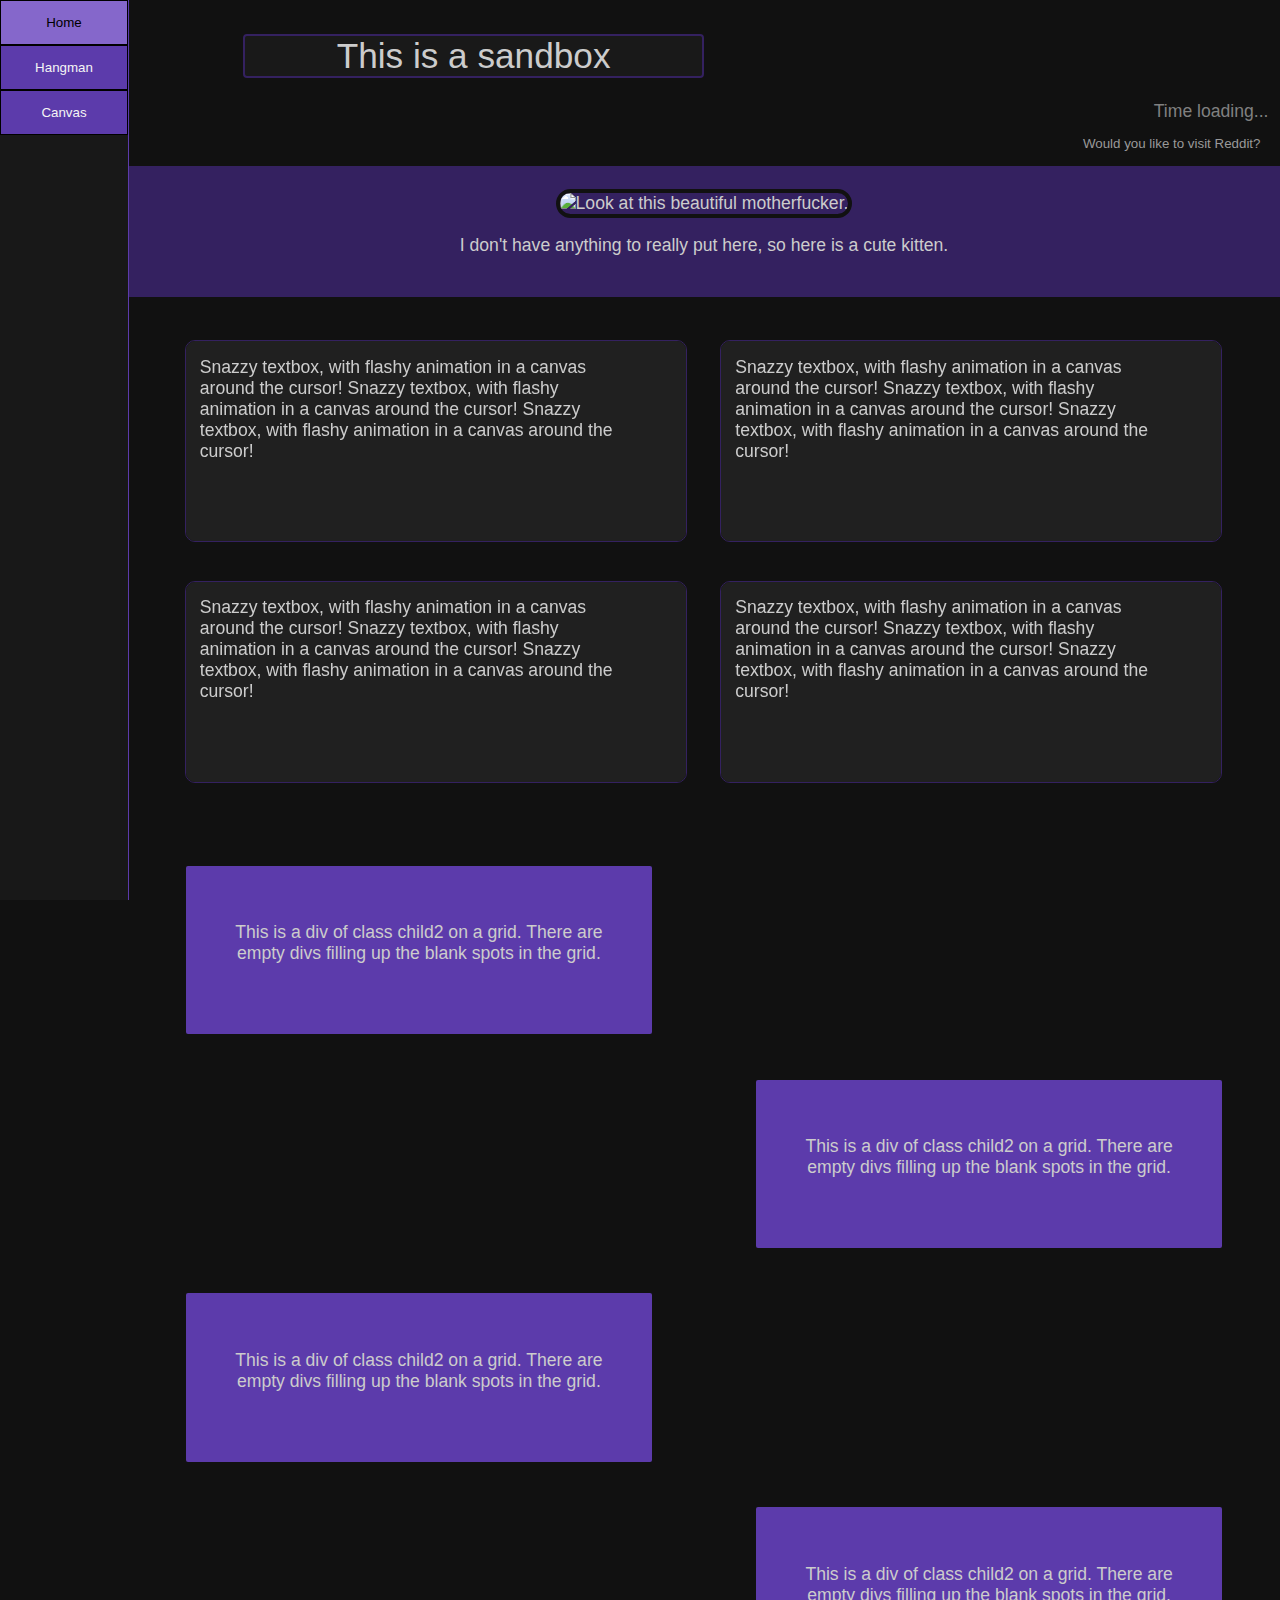
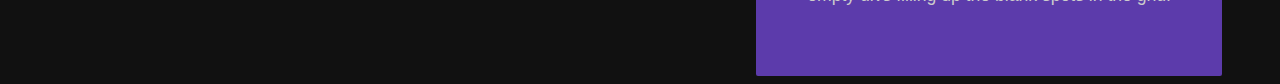
==== index.html @ e85d1005 "Renamed files." ====
<!DOCTYPE html>
<html lang="en">

<head>
    <link rel="stylesheet" href="sandbox.css">
    <link rel="icon" type="image/x-icon" href="media/favicon.ico">

    <meta name="viewport" content="width=device-width, initial-scale=1.0">
    <meta charset="UTF-8">

    <title>
        Just a sandbox
    </title>
</head>

<body>

    <div class="nav">
        <button type="button" onclick="window.open('index.html', '_top')" class="navButton">Home</button>
        <button type="button" onclick="window.open('hangman/hangman.html', '_top')" class="navButton">Hangman</button>
        <button type="button" onclick="window.open('canvas/canvas.html', '_top')" class="navButton">Canvas</button>
    </div>

    <div class="contentDiv">
        <h1 id="pageHeading"><span id="headingSpan">This is a sandbox</span id="headingSpan"></h1>

        <div id="currentTime">Time loading...</div>

        <div id="buttonDiv">
            <button type="button" onclick="toggleDisplay('firstDiv')">Would you like to visit Reddit?</button>
        </div>

        <div id="firstDiv">

            <!-- <audio controls>
                    <source src="media/rain.mp3" type="audio/mpeg">
                    Can't play audio.
                </audio> -->

            <div class="firstChild" id="redditText">You can go to Reddit, if you like.</div>
            <div class="firstChild"><a href="https://old.reddit.com/">
                    <img id="redditIcon" title="Go to Reddit"
                        src="https://www.redditinc.com/assets/images/site/reddit-logo.png" width="100"
                        height="auto"></a></div>



        </div>

        <div id="secondDiv">

            <img id="catPic"
                src="https://1734811051.rsc.cdn77.org/data/images/full/372135/attn-cat-lovers-scientists-claim-using-profile-pics-of-your-and-your-cat-wont-give-you-a-date.jpg"
                width="200" height="auto" alt="Look at this beautiful motherfucker."
                title="Look at this beautiful motherfucker.">

            <p>I don't have anything to really put here, so here is a cute kitten.</p>

            <!-- <p>A quote from reddit:</p>
                <blockquote cite="www.reddit.com"><q>jfc</q></blockquote> -->

        </div>

        <div id="badgesDiv">
            <div class="canvasContainer">
                <canvas class="drawingCanvas" width="500" height="200"></canvas>
                <div class="absoluteChild">Snazzy textbox, with flashy animation in a canvas around the cursor! Snazzy textbox, with flashy animation in a canvas around the cursor! Snazzy textbox, with flashy animation in a canvas around the cursor!</div>
            </div>
            <div class="canvasContainer">
                <canvas class="drawingCanvas" width="500" height="200"></canvas>
                <div class="absoluteChild">Snazzy textbox, with flashy animation in a canvas around the cursor! Snazzy textbox, with flashy animation in a canvas around the cursor! Snazzy textbox, with flashy animation in a canvas around the cursor!</div>
            </div>
            <div class="canvasContainer">
                <canvas class="drawingCanvas" width="500" height="200"></canvas>
                <div class="absoluteChild">Snazzy textbox, with flashy animation in a canvas around the cursor! Snazzy textbox, with flashy animation in a canvas around the cursor! Snazzy textbox, with flashy animation in a canvas around the cursor!</div>
            </div>
            <div class="canvasContainer">
                <canvas class="drawingCanvas" width="500" height="200"></canvas>
                <div class="absoluteChild">Snazzy textbox, with flashy animation in a canvas around the cursor! Snazzy textbox, with flashy animation in a canvas around the cursor! Snazzy textbox, with flashy animation in a canvas around the cursor!</div>
            </div>
        </div>

        <div id="verticalDiv2">
            <div class="child2">
                <div>This is a div of class child2 on a grid. There are empty divs filling up the blank spots in the grid.</div>
            </div>
            <div class="child2empty"></div>
            <div class="child2empty"></div>
            <div class="child2">
                <div>This is a div of class child2 on a grid. There are empty divs filling up the blank spots in the grid.</div>
            </div>
            <div class="child2">
                <div>This is a div of class child2 on a grid. There are empty divs filling up the blank spots in the grid.</div>
            </div>
            <div class="child2empty"></div>
            <div class="child2empty"></div>
            <div class="child2">
                <div>This is a div of class child2 on a grid. There are empty divs filling up the blank spots in the grid.</div>
            </div>
        </div>
    </div>

    <script src="index.js"></script>
    <script src="canvas/canvas.js"></script>
</body>

</html>
---- sandbox.css ----
html {
    margin: 0 0;
    padding: 0px;
    outline: 0;
    height: 100%;
}

body {
    background-color:#111;
    font-size:110%;
    font-family:'Segoe UI', Tahoma, Geneva, Verdana, sans-serif;
    text-align: center;
    margin: 0 auto;
    height: 100%;
    color: #ccc;
}

div {
    /* border: 2px solid lightseagreen;
    border-radius: 10px; */
    margin-top: 10px;
}

h1 {
    background-color:#191919;
    border:2px solid #342160;
    border-radius: 4px;
    margin-left: 10%;
    margin-right: 50%;
    max-width: 50%;
    font-weight:400;
    /* text-align: left;
    padding-left: 5rem;
    text-shadow: 2px 1px 5px violet; */
}

h1:hover span {
    display: none;
}

h1:hover:before {
    content: "Box it, bro. 🦁";
    /* should be able to make this animated but not sure
    how, but with transition-duration somehow */
}

/* used for canvases */
#badgesDiv {
    display: flex;
    flex-wrap: wrap;
    justify-content: center;
    margin-right: 3%;
}

.canvasContainer {
    /* vertical-align: middle; */
    position: relative;
    text-align: left;
    margin-left: 3%;
    margin-top: 3%;
}

.absoluteChild {
    color: #ccc;
    /* text-shadow: 1px 1px 3px #444; */
    text-align: left;
    position: absolute;
    top: 3%;
    left: 3%;
    max-width: 425px;
    height: 475px;
    pointer-events: none;
    
}

.drawingCanvas {
    border: 1px solid #342160;
    border-radius: 10px;
    /* margin-left: -4%;
    width: 20%; */
}

.nav {
    position: fixed;
    float: left;
    top: 0px;
    border: none;
    border-radius: 0px;
    background-color: #181818;
    border-right: 1px solid #5c3bab;
    margin-top: 0;
    height: 100%;
    width: 10%;
    /* min-width: 10%; */
}

.navButton {
    display: block;
    margin: none;
    width: 100%;
    border: 1px solid black;
    border-radius: none;
    margin-top: none;
    background-color: #5c3bab;
    color: whitesmoke;
    min-height: 5%;
}

.navButton:hover {
    background-color: #8567cb;
    color: black;
    transition-duration: 0.1s;
    cursor: pointer;
}

.contentDiv {
    float: left;
    border: none;
    margin-top: none;
    margin-left: 10%;
    width: 90%;
}

#currentTime {
    border: none;
    text-align: right;
    color: grey;
    margin-right: 1%;
}

#buttonDiv {
    text-align: right;
    margin-bottom: 1%;
    margin-right: 1%;
    border: none;
}

#buttonDiv button {
    border-radius: 0px;
    border: 2px solid #111;
    background-color: #111;
    color: #999;
}

#buttonDiv button:hover {
    transition-duration: 0.25s;
    cursor: pointer;
    background-color: #8567cb;
    border: 2px solid black;
    color: black;
}

#firstDiv {
    border: none;
    border-radius: 10px;
    display: none;
    flex-direction: row;
    justify-content: flex-end;
    padding-right: 1%;
}

.firstChild {
    vertical-align:middle;
}

#redditText {
    padding-top: 2rem;
    padding-right: 1%;
    max-width: 25%;
    color: #ccc;
    flex: 1;
}

#redditIcon {
    opacity: 0.75;
    flex: 2;
}
#redditIcon:hover {
    opacity: 1.0;
    transition-duration: 0.1s;
}

#secondDiv {
    background-color: #342160;
    color: #ccc;
    border-radius: 0;
    width: 100%;
    padding-top: 2%;
    padding-bottom: 2%;
}

#catPic {
    /* margin: 5%; */
    border-radius: 500px;
    border: 4px solid #111;
}

#verticalDiv2 {
    padding:5%;
    display: grid;
    grid-template-columns: 1fr 1fr;
    grid-template-rows: 1fr 1fr;
    grid-column-gap: 10%;
    grid-row-gap: 5%;
    margin-bottom: 5%;
}

/* I just realized there is absolutely no reason to do this this way.
Just making a whateverDiv-left and whateverDiv-right, and aligning
them left and right, would accomplish the same thing, without filling
the html with empty divs... Assuming that empty divs for the sake of
layout is a bad habit, which it probably is, don't do this. */
.child2 {
    /* min-height: 10%; */
    background-color: #5c3bab;
    color: #ccc;
    border-radius: 2px;
    padding: 10%;
    text-align: center;
    min-height: 75px;
    vertical-align: baseline;
}
.child2:hover {
    background-color: #8567cb;
    color: #111;
    transition-duration: 0.1s;
}
/* 
.child2:hover span {
    display: none;
}
.child2:hover:before {
    content: "You can hide some text inside these bubbles!";
} */

.child2empty {
    background-color: #111;
    border: none;
}

#tableDiv {
    margin-left: 10%;
    margin-right: 10%;
    margin-bottom: 2rem;
    border-radius: 2px;
    color:crimson;
    font-size: 90%;
    border: 2px solid crimson;
    text-align: center;
    padding: 1rem;
}

#table1 {
    display:none;
}

#tableDiv td, th {
    padding: 2px;
}
#tableDiv tr {
    background-color: #202020;
}
#tableDiv tr:nth-child(even) {
    background-color: #151515;
}
#tableDiv tr:hover {
    background-color: #333333;
}
#tableDiv table {
    margin-left: auto;
    margin-right: auto;
}

.hangmanOutput {
    border: none;
    background-color: #342160;
    border-radius: 0;
    font-weight: bold;
}

#hangmanOutput {
    padding-top: 4rem;
    padding-bottom: 3rem;
}

#hangmanSecondary {
    font-weight: normal;
    font-size: medium;
    padding-bottom: 1rem;
}

/* #hangmanInputLabel {
    color: tomato;
} */

#hangmanInput {
    background-color: #333;
    border: 2px solid #342160;
    color:white;
    text-align: center;
    height: 2rem;
}

#hangmanInput:hover {
    border: 2px solid #5c3bab;
    transition-duration: 0.1s;
}

#hangmanInput:focus {
    border:2px solid #8567cb;
    outline: #8567cb;
}

#playAgainButton {
    background-color: #111;
    color: gray;
    border: 2px solid #111;
    border-radius: 10px;
    display: none;
}

#playAgainButton:hover {
    transition-duration: 0.2s;
    border: 2px solid #8567cb;
    border-radius: 10px;
    background-color: #8567cb;
    color: black;
    cursor: pointer;
}
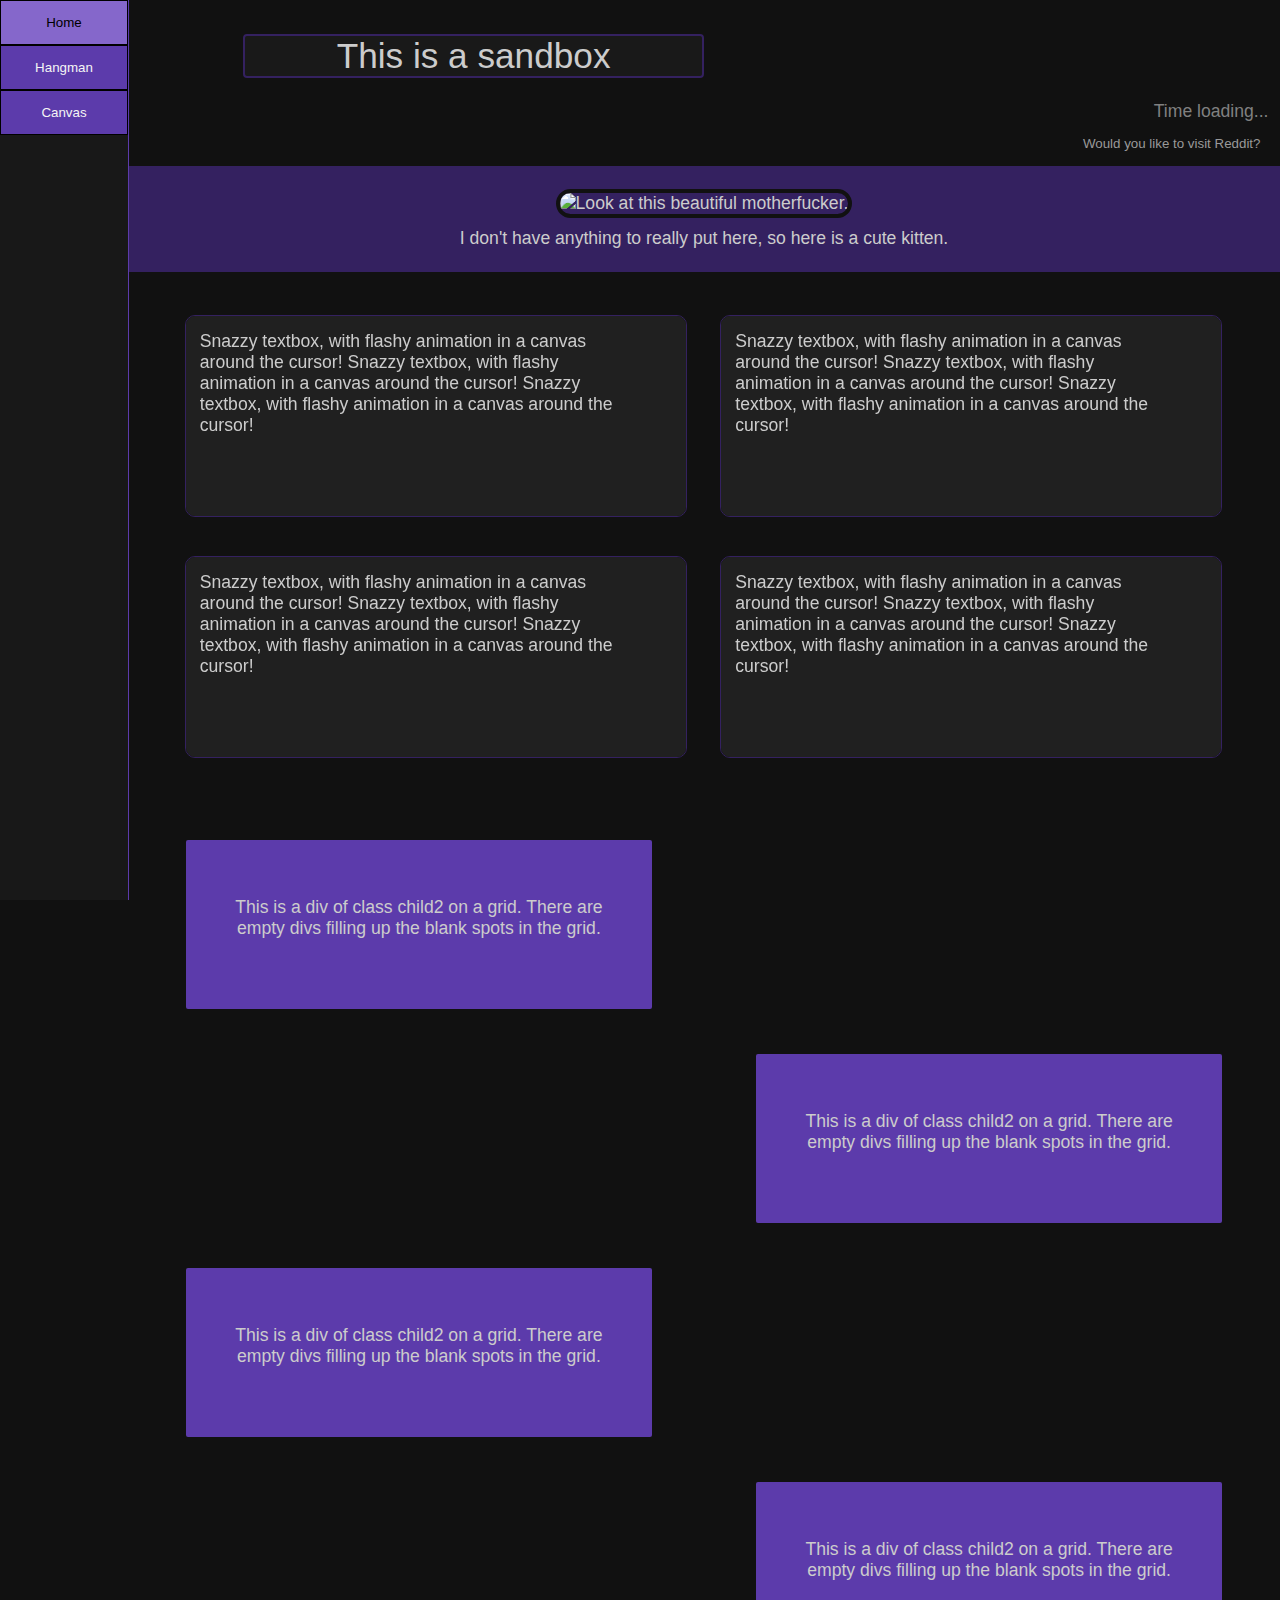
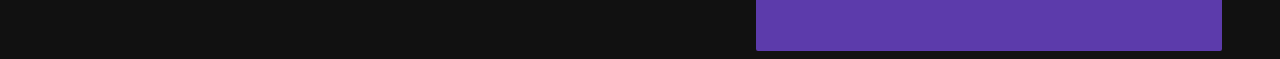
==== commit 01e1d8cf: "p -> div" ====
--- a/index.html
+++ b/index.html
@@ -54,7 +54,7 @@
                 width="200" height="auto" alt="Look at this beautiful motherfucker."
                 title="Look at this beautiful motherfucker.">
 
-            <p>I don't have anything to really put here, so here is a cute kitten.</p>
+            <div>I don't have anything to really put here, so here is a cute kitten.</div>
 
             <!-- <p>A quote from reddit:</p>
                 <blockquote cite="www.reddit.com"><q>jfc</q></blockquote> -->
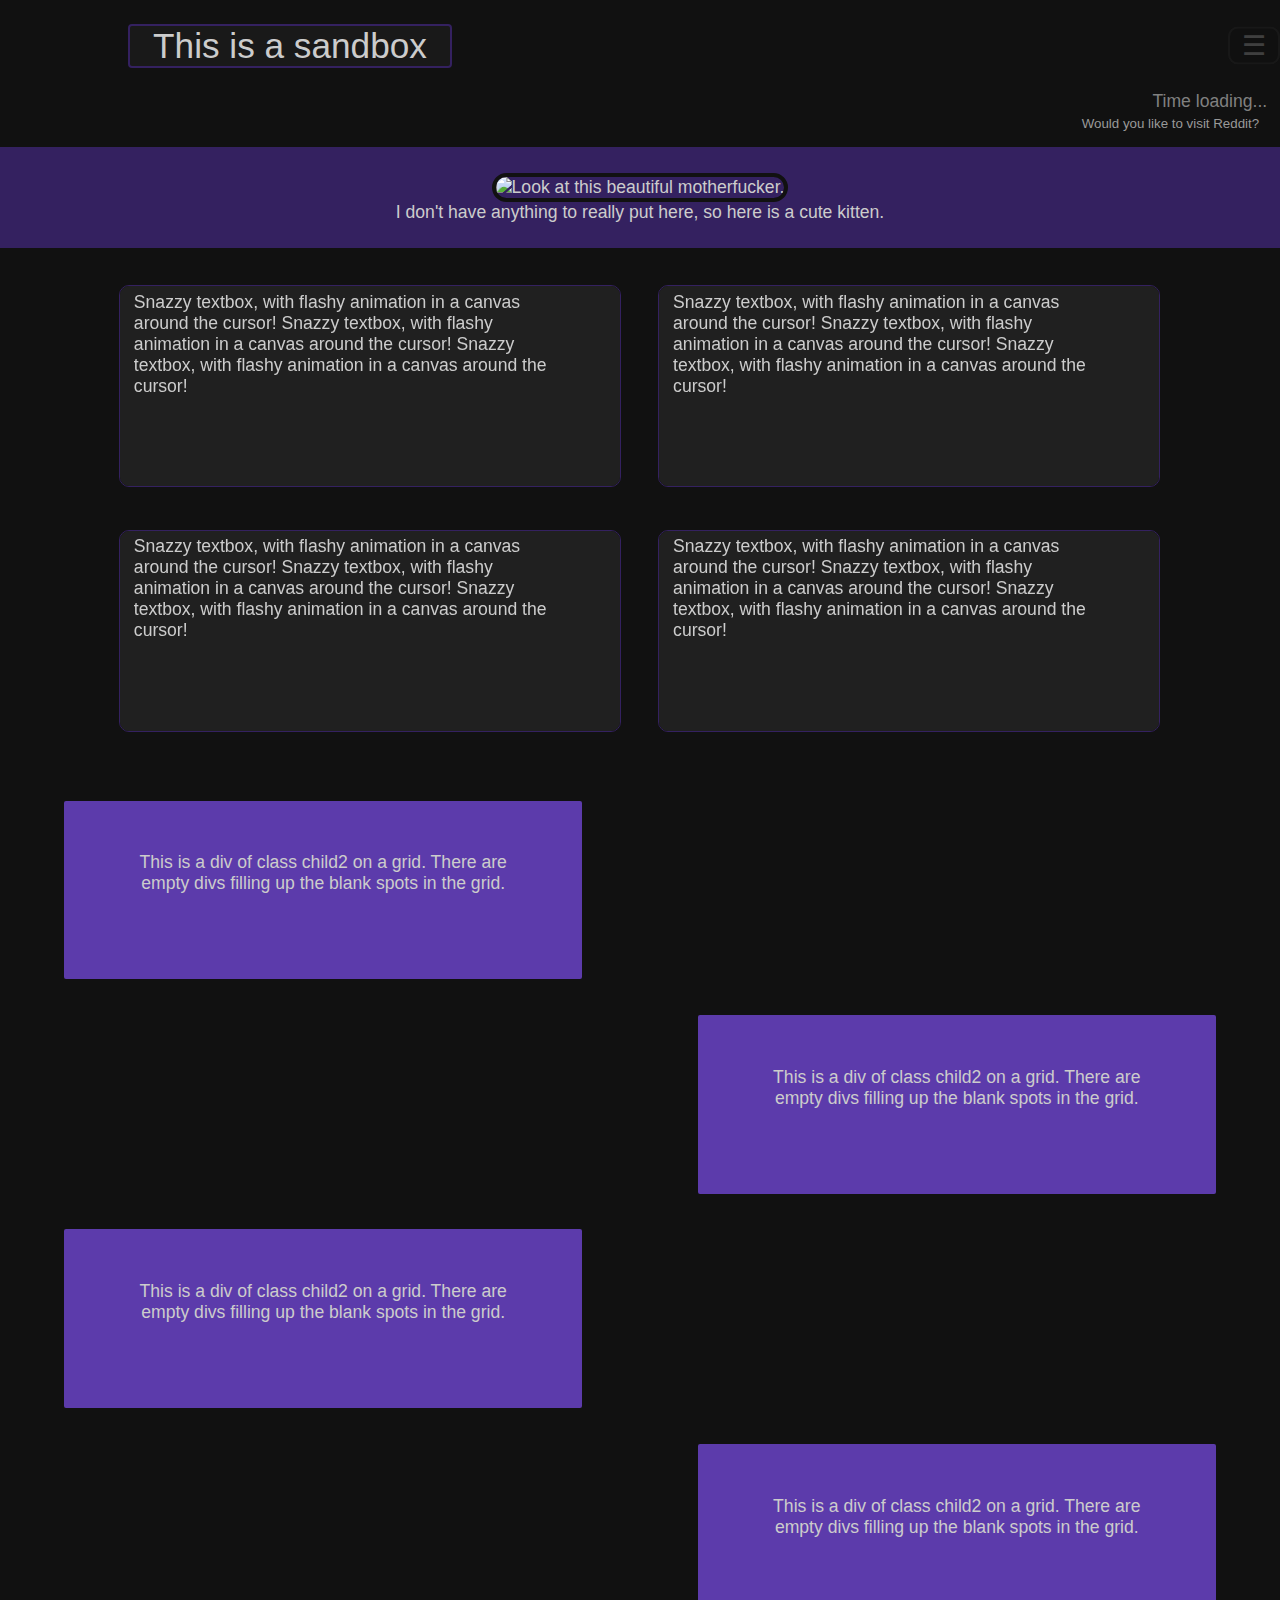
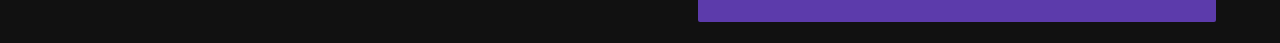
==== commit d2648bd3: "Rearranged layout + made navbar hidden by default, brought open with hamburger" ====
--- a/index.html
+++ b/index.html
@@ -15,87 +15,114 @@
 
 <body>
 
-    <div class="nav">
-        <button type="button" onclick="window.open('index.html', '_top')" class="navButton">Home</button>
-        <button type="button" onclick="window.open('hangman/hangman.html', '_top')" class="navButton">Hangman</button>
-        <button type="button" onclick="window.open('canvas/canvas.html', '_top')" class="navButton">Canvas</button>
-    </div>
+    <div class="window">
+        <div class="contentDiv">
+            <button id="showNav">☰</button>
 
-    <div class="contentDiv">
-        <h1 id="pageHeading"><span id="headingSpan">This is a sandbox</span id="headingSpan"></h1>
+            <h1 id="pageHeading"><span id="headingSpan">This is a sandbox</span id="headingSpan"></h1>
 
-        <div id="currentTime">Time loading...</div>
+            <div id="currentTime">Time loading...</div>
 
-        <div id="buttonDiv">
-            <button type="button" onclick="toggleDisplay('firstDiv')">Would you like to visit Reddit?</button>
-        </div>
+            <div id="buttonDiv">
+                <button type="button" onclick="toggleDisplay('firstDiv')">Would you like to visit Reddit?</button>
+            </div>
 
-        <div id="firstDiv">
+            <div id="firstDiv">
 
-            <!-- <audio controls>
-                    <source src="media/rain.mp3" type="audio/mpeg">
-                    Can't play audio.
-                </audio> -->
+                <!-- <audio controls>
+                        <source src="media/rain.mp3" type="audio/mpeg">
+                        Can't play audio.
+                    </audio> -->
 
-            <div class="firstChild" id="redditText">You can go to Reddit, if you like.</div>
-            <div class="firstChild"><a href="https://old.reddit.com/">
-                    <img id="redditIcon" title="Go to Reddit"
-                        src="https://www.redditinc.com/assets/images/site/reddit-logo.png" width="100"
-                        height="auto"></a></div>
+                <div class="firstChild" id="redditText">You can go to Reddit, if you like.</div>
+                <div class="firstChild"><a href="https://old.reddit.com/">
+                        <img id="redditIcon" title="Go to Reddit"
+                            src="https://www.redditinc.com/assets/images/site/reddit-logo.png" width="100"
+                            height="auto"></a></div>
 
 
 
-        </div>
+            </div>
 
-        <div id="secondDiv">
+            <div id="secondDiv">
 
-            <img id="catPic"
-                src="https://1734811051.rsc.cdn77.org/data/images/full/372135/attn-cat-lovers-scientists-claim-using-profile-pics-of-your-and-your-cat-wont-give-you-a-date.jpg"
-                width="200" height="auto" alt="Look at this beautiful motherfucker."
-                title="Look at this beautiful motherfucker.">
+                <img id="catPic"
+                    src="https://1734811051.rsc.cdn77.org/data/images/full/372135/attn-cat-lovers-scientists-claim-using-profile-pics-of-your-and-your-cat-wont-give-you-a-date.jpg"
+                    width="200" height="auto" alt="Look at this beautiful motherfucker."
+                    title="Look at this beautiful motherfucker.">
 
-            <div>I don't have anything to really put here, so here is a cute kitten.</div>
+                <div>I don't have anything to really put here, so here is a cute kitten.</div>
 
-            <!-- <p>A quote from reddit:</p>
-                <blockquote cite="www.reddit.com"><q>jfc</q></blockquote> -->
+                <!-- <p>A quote from reddit:</p>
+                    <blockquote cite="www.reddit.com"><q>jfc</q></blockquote> -->
 
-        </div>
+            </div>
 
-        <div id="badgesDiv">
-            <div class="canvasContainer">
-                <canvas class="drawingCanvas" width="500" height="200"></canvas>
-                <div class="absoluteChild">Snazzy textbox, with flashy animation in a canvas around the cursor! Snazzy textbox, with flashy animation in a canvas around the cursor! Snazzy textbox, with flashy animation in a canvas around the cursor!</div>
+            <div id="badgesDiv">
+                <div class="canvasContainer">
+                    <canvas class="drawingCanvas" width="500" height="200"></canvas>
+                    <div class="absoluteChild">Snazzy textbox, with flashy animation in a canvas around the cursor!
+                        Snazzy
+                        textbox, with flashy animation in a canvas around the cursor! Snazzy textbox, with flashy
+                        animation
+                        in a canvas around the cursor!</div>
+                </div>
+                <div class="canvasContainer">
+                    <canvas class="drawingCanvas" width="500" height="200"></canvas>
+                    <div class="absoluteChild">Snazzy textbox, with flashy animation in a canvas around the cursor!
+                        Snazzy
+                        textbox, with flashy animation in a canvas around the cursor! Snazzy textbox, with flashy
+                        animation
+                        in a canvas around the cursor!</div>
+                </div>
+                <div class="canvasContainer">
+                    <canvas class="drawingCanvas" width="500" height="200"></canvas>
+                    <div class="absoluteChild">Snazzy textbox, with flashy animation in a canvas around the cursor!
+                        Snazzy
+                        textbox, with flashy animation in a canvas around the cursor! Snazzy textbox, with flashy
+                        animation
+                        in a canvas around the cursor!</div>
+                </div>
+                <div class="canvasContainer">
+                    <canvas class="drawingCanvas" width="500" height="200"></canvas>
+                    <div class="absoluteChild">Snazzy textbox, with flashy animation in a canvas around the cursor!
+                        Snazzy
+                        textbox, with flashy animation in a canvas around the cursor! Snazzy textbox, with flashy
+                        animation
+                        in a canvas around the cursor!</div>
+                </div>
             </div>
-            <div class="canvasContainer">
-                <canvas class="drawingCanvas" width="500" height="200"></canvas>
-                <div class="absoluteChild">Snazzy textbox, with flashy animation in a canvas around the cursor! Snazzy textbox, with flashy animation in a canvas around the cursor! Snazzy textbox, with flashy animation in a canvas around the cursor!</div>
-            </div>
-            <div class="canvasContainer">
-                <canvas class="drawingCanvas" width="500" height="200"></canvas>
-                <div class="absoluteChild">Snazzy textbox, with flashy animation in a canvas around the cursor! Snazzy textbox, with flashy animation in a canvas around the cursor! Snazzy textbox, with flashy animation in a canvas around the cursor!</div>
-            </div>
-            <div class="canvasContainer">
-                <canvas class="drawingCanvas" width="500" height="200"></canvas>
-                <div class="absoluteChild">Snazzy textbox, with flashy animation in a canvas around the cursor! Snazzy textbox, with flashy animation in a canvas around the cursor! Snazzy textbox, with flashy animation in a canvas around the cursor!</div>
+
+            <div id="verticalDiv2">
+                <div class="child2">
+                    <div>This is a div of class child2 on a grid. There are empty divs filling up the blank spots in the
+                        grid.</div>
+                </div>
+                <div class="child2empty"></div>
+                <div class="child2empty"></div>
+                <div class="child2">
+                    <div>This is a div of class child2 on a grid. There are empty divs filling up the blank spots in the
+                        grid.</div>
+                </div>
+                <div class="child2">
+                    <div>This is a div of class child2 on a grid. There are empty divs filling up the blank spots in the
+                        grid.</div>
+                </div>
+                <div class="child2empty"></div>
+                <div class="child2empty"></div>
+                <div class="child2">
+                    <div>This is a div of class child2 on a grid. There are empty divs filling up the blank spots in the
+                        grid.</div>
+                </div>
             </div>
         </div>
-
-        <div id="verticalDiv2">
-            <div class="child2">
-                <div>This is a div of class child2 on a grid. There are empty divs filling up the blank spots in the grid.</div>
-            </div>
-            <div class="child2empty"></div>
-            <div class="child2empty"></div>
-            <div class="child2">
-                <div>This is a div of class child2 on a grid. There are empty divs filling up the blank spots in the grid.</div>
-            </div>
-            <div class="child2">
-                <div>This is a div of class child2 on a grid. There are empty divs filling up the blank spots in the grid.</div>
-            </div>
-            <div class="child2empty"></div>
-            <div class="child2empty"></div>
-            <div class="child2">
-                <div>This is a div of class child2 on a grid. There are empty divs filling up the blank spots in the grid.</div>
+        <div id="nav" class="nav">
+            <div class="navButtonGroup">
+                <button type="button" onclick="window.open('index.html', '_top')" class="navButton">Home</button>
+                <button type="button" onclick="window.open('hangman/hangman.html', '_top')"
+                    class="navButton">Hangman</button>
+                <button type="button" onclick="window.open('canvas/canvas.html', '_top')"
+                    class="navButton">Canvas</button>
             </div>
         </div>
     </div>
--- a/sandbox.css
+++ b/sandbox.css
@@ -15,19 +15,13 @@
     color: #ccc;
 }
 
-div {
-    /* border: 2px solid lightseagreen;
-    border-radius: 10px; */
-    margin-top: 10px;
-}
-
 h1 {
     background-color:#191919;
     border:2px solid #342160;
     border-radius: 4px;
     margin-left: 10%;
     margin-right: 50%;
-    max-width: 50%;
+    max-width: 25%;
     font-weight:400;
     /* text-align: left;
     padding-left: 5rem;
@@ -80,27 +74,60 @@
     width: 20%; */
 }
 
+.window {
+    display: flex;
+}
+
+#showNav {
+    float: right;
+    position: sticky;
+    top: 4%;
+    margin-right: 1%;
+    /* opacity: 0.5; */
+    border: 1px solid #333;
+    border-radius: 5px;
+    color: #ccc;
+    background: #111;
+    display: block;
+    transform: scale(2, 2);
+    opacity: 0.25;
+}
+
+#showNav:hover {
+    transition-duration: 0.25s;
+    cursor: pointer;
+    background-color: #8567cb;
+    border: 2px solid #222;
+    color: black;
+    opacity: 1;
+}
+
 .nav {
-    position: fixed;
-    float: left;
-    top: 0px;
-    border: none;
-    border-radius: 0px;
+    position: sticky;
+    top: 0;
+    flex: 2;
     background-color: #181818;
-    border-right: 1px solid #5c3bab;
-    margin-top: 0;
+    border-left: 1px solid #5c3bab;
+    margin-top: 0px;
+    padding-top: 0;
+    height: 100vh;
+    opacity: 0.75;
+    max-width: 200px;
+    /* min-width: 10%; */
+    display: none;
+}
+.navButtonGroup {
+    width: 100%;
     height: 100%;
-    width: 10%;
-    /* min-width: 10%; */
-}
-
+    margin-top: 0px;
+    padding: 0;
+}
 .navButton {
     display: block;
-    margin: none;
+    margin: 0px;
     width: 100%;
     border: 1px solid black;
     border-radius: none;
-    margin-top: none;
     background-color: #5c3bab;
     color: whitesmoke;
     min-height: 5%;
@@ -114,11 +141,7 @@
 }
 
 .contentDiv {
-    float: left;
-    border: none;
-    margin-top: none;
-    margin-left: 10%;
-    width: 90%;
+    flex: 8;
 }
 
 #currentTime {
@@ -219,6 +242,7 @@
     text-align: center;
     min-height: 75px;
     vertical-align: baseline;
+    max-height: 10%;
 }
 .child2:hover {
     background-color: #8567cb;
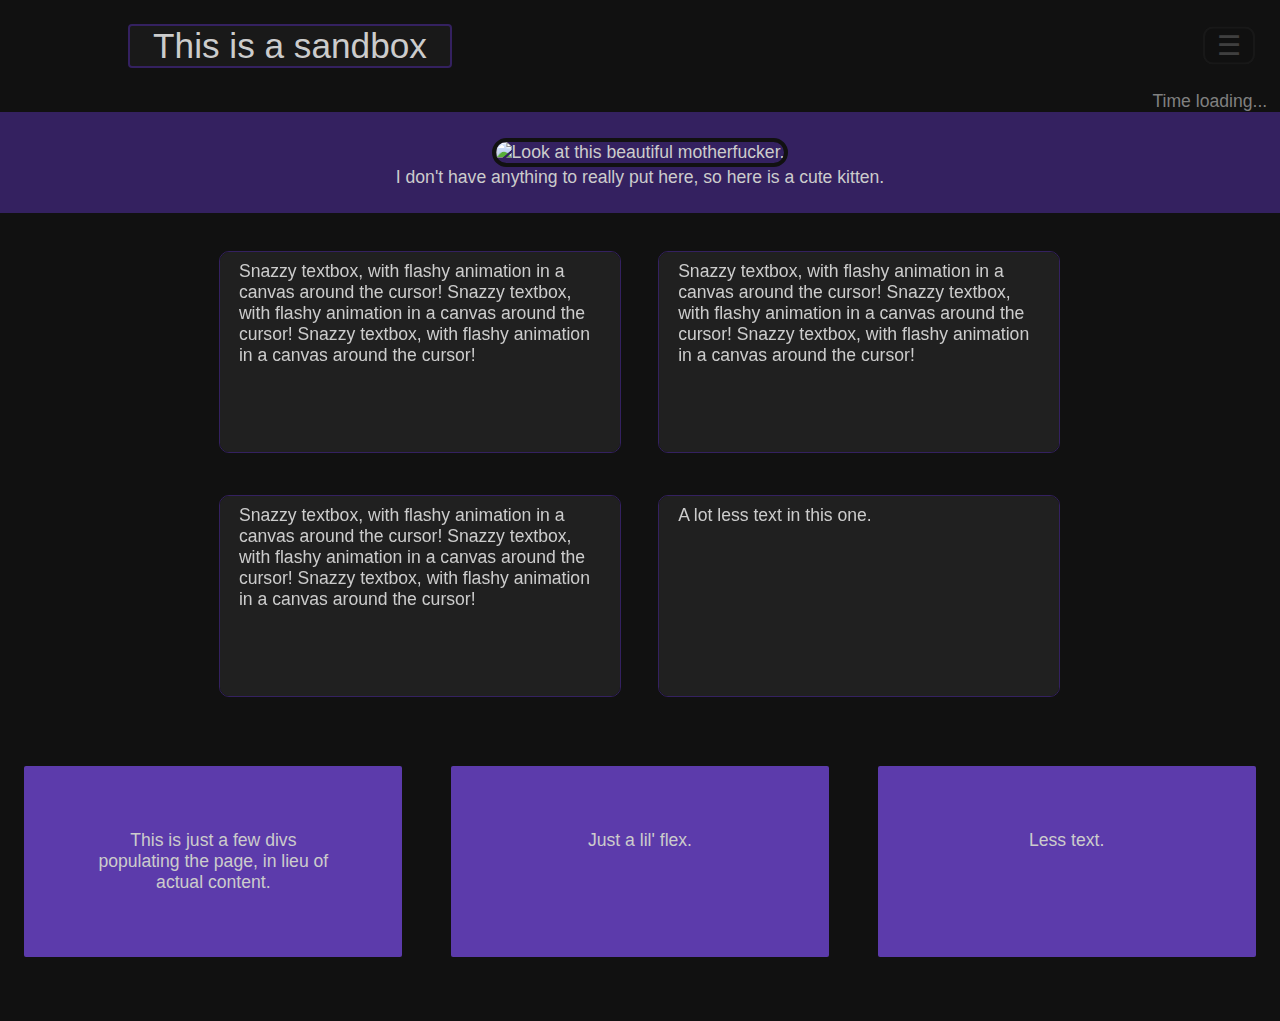
==== commit f9ae51b1: "Cleaning up, made the canvas "badges" scale with viewport size" ====
--- a/index.html
+++ b/index.html
@@ -9,7 +9,7 @@
     <meta charset="UTF-8">
 
     <title>
-        Just a sandbox
+        My Sandbox
     </title>
 </head>
 
@@ -19,30 +19,9 @@
         <div class="contentDiv">
             <button id="showNav">☰</button>
 
-            <h1 id="pageHeading"><span id="headingSpan">This is a sandbox</span id="headingSpan"></h1>
+            <h1 id="pageHeading">This is a sandbox</h1>
 
             <div id="currentTime">Time loading...</div>
-
-            <div id="buttonDiv">
-                <button type="button" onclick="toggleDisplay('firstDiv')">Would you like to visit Reddit?</button>
-            </div>
-
-            <div id="firstDiv">
-
-                <!-- <audio controls>
-                        <source src="media/rain.mp3" type="audio/mpeg">
-                        Can't play audio.
-                    </audio> -->
-
-                <div class="firstChild" id="redditText">You can go to Reddit, if you like.</div>
-                <div class="firstChild"><a href="https://old.reddit.com/">
-                        <img id="redditIcon" title="Go to Reddit"
-                            src="https://www.redditinc.com/assets/images/site/reddit-logo.png" width="100"
-                            height="auto"></a></div>
-
-
-
-            </div>
 
             <div id="secondDiv">
 
@@ -85,36 +64,22 @@
                 </div>
                 <div class="canvasContainer">
                     <canvas class="drawingCanvas" width="500" height="200"></canvas>
-                    <div class="absoluteChild">Snazzy textbox, with flashy animation in a canvas around the cursor!
-                        Snazzy
-                        textbox, with flashy animation in a canvas around the cursor! Snazzy textbox, with flashy
-                        animation
-                        in a canvas around the cursor!</div>
+                    <div class="absoluteChild">A lot less text in this one.</div>
                 </div>
             </div>
 
-            <div id="verticalDiv2">
-                <div class="child2">
-                    <div>This is a div of class child2 on a grid. There are empty divs filling up the blank spots in the
-                        grid.</div>
+            <div id="alternating-container">
+                <div class="alternating left">
+                    <div>This is just a few divs populating the page, in lieu of actual content.</div>
                 </div>
-                <div class="child2empty"></div>
-                <div class="child2empty"></div>
-                <div class="child2">
-                    <div>This is a div of class child2 on a grid. There are empty divs filling up the blank spots in the
-                        grid.</div>
+                <div class="alternating right">
+                    <div>Just a lil' flex.</div>
                 </div>
-                <div class="child2">
-                    <div>This is a div of class child2 on a grid. There are empty divs filling up the blank spots in the
-                        grid.</div>
-                </div>
-                <div class="child2empty"></div>
-                <div class="child2empty"></div>
-                <div class="child2">
-                    <div>This is a div of class child2 on a grid. There are empty divs filling up the blank spots in the
-                        grid.</div>
+                <div class="alternating left">
+                    <div>Less text.</div>
                 </div>
             </div>
+
         </div>
         <div id="nav" class="nav">
             <div class="navButtonGroup">
--- a/sandbox.css
+++ b/sandbox.css
@@ -28,17 +28,7 @@
     text-shadow: 2px 1px 5px violet; */
 }
 
-h1:hover span {
-    display: none;
-}
-
-h1:hover:before {
-    content: "Box it, bro. 🦁";
-    /* should be able to make this animated but not sure
-    how, but with transition-duration somehow */
-}
-
-/* used for canvases */
+/* used for canvases - they look like badges */
 #badgesDiv {
     display: flex;
     flex-wrap: wrap;
@@ -46,8 +36,33 @@
     margin-right: 3%;
 }
 
+#badgesDiv-demo {
+    display: flex;
+    flex-wrap: wrap;
+    justify-content: center;
+    margin-right: 3%;
+}
+
+#badgeDemoText {
+    flex: 1;
+    margin-top: 3%;
+    margin-right: 3%;
+    margin-left: 5%;
+    padding: 5%;
+    min-width: 200px;
+    max-width: 300px;
+    border:2px solid #333;
+    background-color: #222;
+}
+
+.demo-hr {
+    border: 2px solid #342160;
+    margin-top: 5%;
+}
+
+
+/* usable for any canvas with text overlayed */
 .canvasContainer {
-    /* vertical-align: middle; */
     position: relative;
     text-align: left;
     margin-left: 3%;
@@ -56,15 +71,11 @@
 
 .absoluteChild {
     color: #ccc;
-    /* text-shadow: 1px 1px 3px #444; */
     text-align: left;
     position: absolute;
-    top: 3%;
-    left: 3%;
-    max-width: 425px;
-    height: 475px;
+    top: 5%;
+    left: 5%;
     pointer-events: none;
-    
 }
 
 .drawingCanvas {
@@ -78,11 +89,15 @@
     display: flex;
 }
 
+.contentDiv {
+    flex: 8;
+}
+
 #showNav {
     float: right;
     position: sticky;
     top: 4%;
-    margin-right: 1%;
+    margin-right: 3%;
     /* opacity: 0.5; */
     border: 1px solid #333;
     border-radius: 5px;
@@ -140,10 +155,6 @@
     cursor: pointer;
 }
 
-.contentDiv {
-    flex: 8;
-}
-
 #currentTime {
     border: none;
     text-align: right;
@@ -151,58 +162,6 @@
     margin-right: 1%;
 }
 
-#buttonDiv {
-    text-align: right;
-    margin-bottom: 1%;
-    margin-right: 1%;
-    border: none;
-}
-
-#buttonDiv button {
-    border-radius: 0px;
-    border: 2px solid #111;
-    background-color: #111;
-    color: #999;
-}
-
-#buttonDiv button:hover {
-    transition-duration: 0.25s;
-    cursor: pointer;
-    background-color: #8567cb;
-    border: 2px solid black;
-    color: black;
-}
-
-#firstDiv {
-    border: none;
-    border-radius: 10px;
-    display: none;
-    flex-direction: row;
-    justify-content: flex-end;
-    padding-right: 1%;
-}
-
-.firstChild {
-    vertical-align:middle;
-}
-
-#redditText {
-    padding-top: 2rem;
-    padding-right: 1%;
-    max-width: 25%;
-    color: #ccc;
-    flex: 1;
-}
-
-#redditIcon {
-    opacity: 0.75;
-    flex: 2;
-}
-#redditIcon:hover {
-    opacity: 1.0;
-    transition-duration: 0.1s;
-}
-
 #secondDiv {
     background-color: #342160;
     color: #ccc;
@@ -218,82 +177,36 @@
     border: 4px solid #111;
 }
 
-#verticalDiv2 {
-    padding:5%;
-    display: grid;
-    grid-template-columns: 1fr 1fr;
-    grid-template-rows: 1fr 1fr;
-    grid-column-gap: 10%;
-    grid-row-gap: 5%;
-    margin-bottom: 5%;
-}
-
-/* I just realized there is absolutely no reason to do this this way.
-Just making a whateverDiv-left and whateverDiv-right, and aligning
-them left and right, would accomplish the same thing, without filling
-the html with empty divs... Assuming that empty divs for the sake of
-layout is a bad habit, which it probably is, don't do this. */
-.child2 {
-    /* min-height: 10%; */
+#alternating-container {
+    display: flex;
+    flex-wrap: wrap;
+}
+
+.alternating {
+    flex: 1;
     background-color: #5c3bab;
     color: #ccc;
     border-radius: 2px;
-    padding: 10%;
     text-align: center;
-    min-height: 75px;
-    vertical-align: baseline;
-    max-height: 10%;
-}
-.child2:hover {
+    padding: 5%;
+    width: 20%;
+    max-width: 250px;
+    min-width: 150px;
+    margin: 5% auto;
+}
+.alternating:hover {
     background-color: #8567cb;
     color: #111;
     transition-duration: 0.1s;
 }
-/* 
-.child2:hover span {
-    display: none;
-}
-.child2:hover:before {
-    content: "You can hide some text inside these bubbles!";
+/*
+
+.alternating.left {
+    margin: 2% auto auto 10%;
+}
+.alternating.right {
+    margin: 5% 10% auto auto;
 } */
-
-.child2empty {
-    background-color: #111;
-    border: none;
-}
-
-#tableDiv {
-    margin-left: 10%;
-    margin-right: 10%;
-    margin-bottom: 2rem;
-    border-radius: 2px;
-    color:crimson;
-    font-size: 90%;
-    border: 2px solid crimson;
-    text-align: center;
-    padding: 1rem;
-}
-
-#table1 {
-    display:none;
-}
-
-#tableDiv td, th {
-    padding: 2px;
-}
-#tableDiv tr {
-    background-color: #202020;
-}
-#tableDiv tr:nth-child(even) {
-    background-color: #151515;
-}
-#tableDiv tr:hover {
-    background-color: #333333;
-}
-#tableDiv table {
-    margin-left: auto;
-    margin-right: auto;
-}
 
 .hangmanOutput {
     border: none;
@@ -312,10 +225,6 @@
     font-size: medium;
     padding-bottom: 1rem;
 }
-
-/* #hangmanInputLabel {
-    color: tomato;
-} */
 
 #hangmanInput {
     background-color: #333;
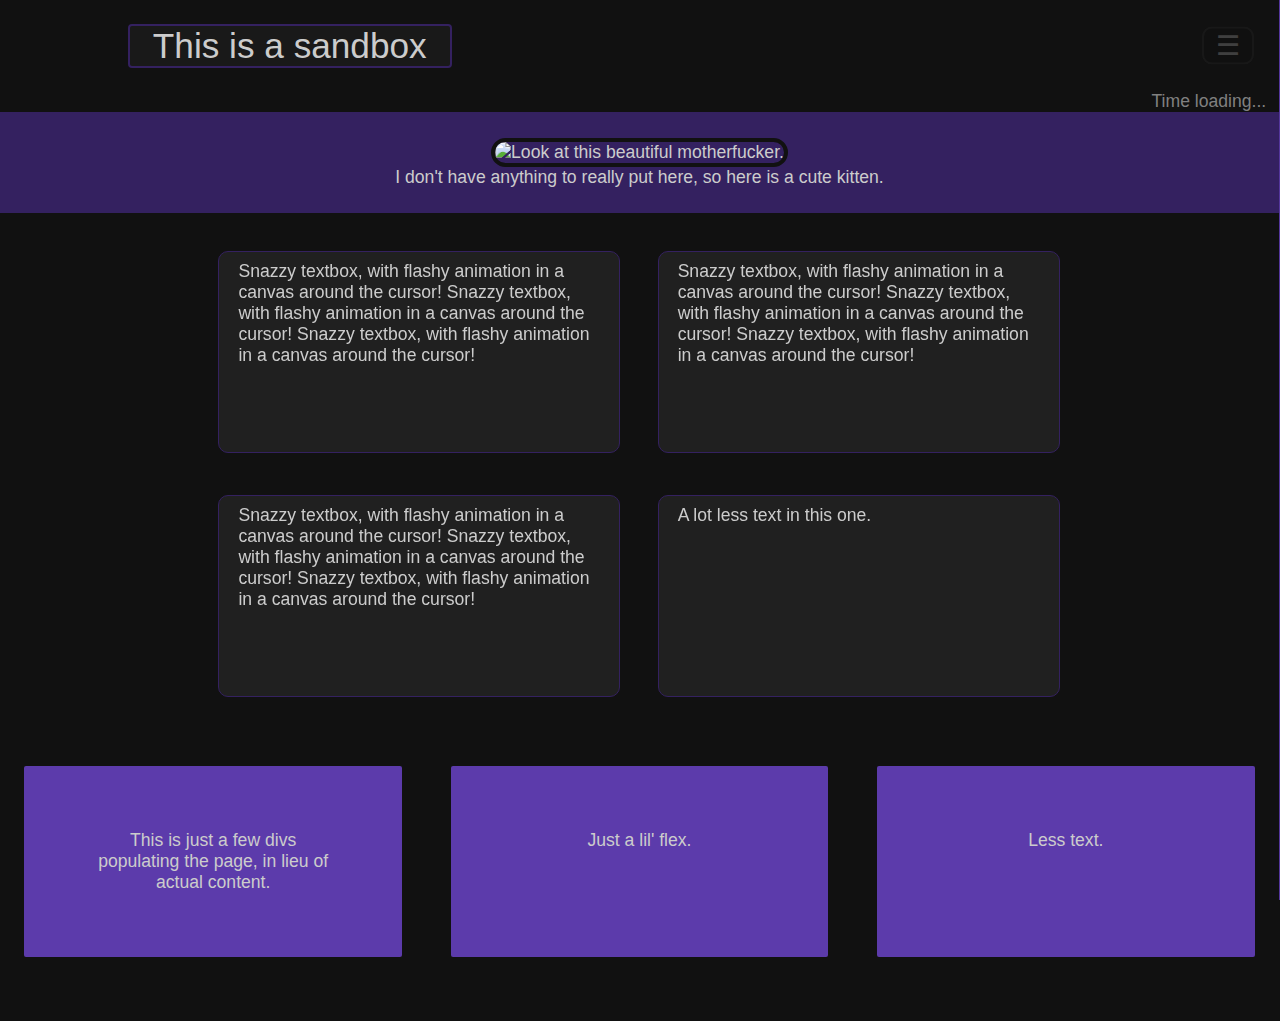
==== commit f5215a6e: "Fancy sliding navbar" ====
--- a/index.html
+++ b/index.html
@@ -14,7 +14,7 @@
 </head>
 
 <body>
-
+    
     <div class="window">
         <div class="contentDiv">
             <button id="showNav">☰</button>
@@ -81,7 +81,7 @@
             </div>
 
         </div>
-        <div id="nav" class="nav">
+        <div id="nav" class="nav closed">
             <div class="navButtonGroup">
                 <button type="button" onclick="window.open('index.html', '_top')" class="navButton">Home</button>
                 <button type="button" onclick="window.open('hangman/hangman.html', '_top')"
--- a/sandbox.css
+++ b/sandbox.css
@@ -22,7 +22,9 @@
     margin-left: 10%;
     margin-right: 50%;
     max-width: 25%;
+    min-width: 200px;
     font-weight:400;
+    word-wrap: break-word;
     /* text-align: left;
     padding-left: 5rem;
     text-shadow: 2px 1px 5px violet; */
@@ -79,8 +81,13 @@
 }
 
 .drawingCanvas {
+    /* position: absolute;
+    top: 5%;
+    left: 5%; */
+    
     border: 1px solid #342160;
     border-radius: 10px;
+    background-color: #202020;
     /* margin-left: -4%;
     width: 20%; */
 }
@@ -119,18 +126,25 @@
 
 .nav {
     position: sticky;
-    top: 0;
-    flex: 2;
     background-color: #181818;
     border-left: 1px solid #5c3bab;
-    margin-top: 0px;
     padding-top: 0;
     height: 100vh;
-    opacity: 0.75;
-    max-width: 200px;
+    opacity: 0.9;
+    width: 200px;
+    overflow: hidden;
     /* min-width: 10%; */
-    display: none;
-}
+}
+
+.closed {
+    width: 0px;
+    transition: width, 0.1s linear;
+}
+    .closed.open {
+        width: 200px;
+        transition: width, 0.1s linear;
+    }
+
 .navButtonGroup {
     width: 100%;
     height: 100%;
@@ -194,19 +208,12 @@
     min-width: 150px;
     margin: 5% auto;
 }
+
 .alternating:hover {
     background-color: #8567cb;
     color: #111;
     transition-duration: 0.1s;
 }
-/*
-
-.alternating.left {
-    margin: 2% auto auto 10%;
-}
-.alternating.right {
-    margin: 5% 10% auto auto;
-} */
 
 .hangmanOutput {
     border: none;
@@ -227,9 +234,10 @@
 }
 
 #hangmanInput {
+    margin-top: 10px;
     background-color: #333;
     border: 2px solid #342160;
-    color:white;
+    color:ccc;
     text-align: center;
     height: 2rem;
 }
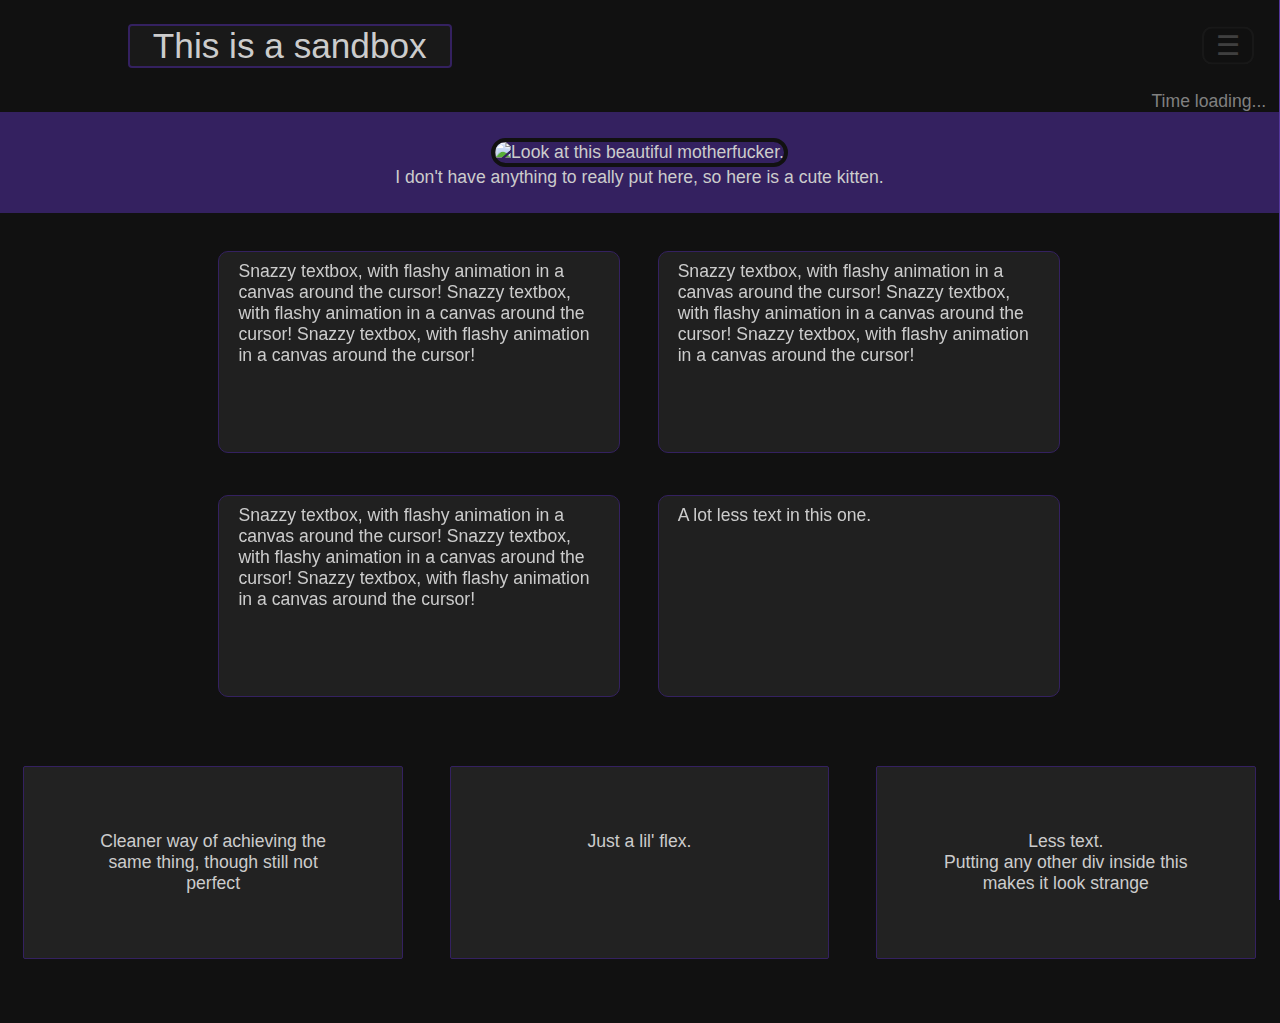
==== commit df638ca8: "Better badges" ====
--- a/index.html
+++ b/index.html
@@ -14,7 +14,7 @@
 </head>
 
 <body>
-    
+
     <div class="window">
         <div class="contentDiv">
             <button id="showNav">☰</button>
@@ -70,13 +70,14 @@
 
             <div id="alternating-container">
                 <div class="alternating left">
-                    <div>This is just a few divs populating the page, in lieu of actual content.</div>
+                    Cleaner way of achieving the same thing, though still not perfect
                 </div>
                 <div class="alternating right">
-                    <div>Just a lil' flex.</div>
+                    Just a lil' flex.
                 </div>
                 <div class="alternating left">
-                    <div>Less text.</div>
+                    Less text.
+                    <div>Putting any other div inside this makes it look strange</div>
                 </div>
             </div>
 
--- a/sandbox.css
+++ b/sandbox.css
@@ -198,7 +198,8 @@
 
 .alternating {
     flex: 1;
-    background-color: #5c3bab;
+    background-color: #222;
+    border: 1px solid #342160;
     color: #ccc;
     border-radius: 2px;
     text-align: center;
@@ -207,12 +208,18 @@
     max-width: 250px;
     min-width: 150px;
     margin: 5% auto;
-}
-
-.alternating:hover {
+    transition-duration: 0.1s;
+}
+
+/* .alternating:hover {
     background-color: #8567cb;
     color: #111;
     transition-duration: 0.1s;
+} */
+
+#hangmanOutput {
+    padding-top: 4rem;
+    padding-bottom: 3rem;
 }
 
 .hangmanOutput {
@@ -222,11 +229,6 @@
     font-weight: bold;
 }
 
-#hangmanOutput {
-    padding-top: 4rem;
-    padding-bottom: 3rem;
-}
-
 #hangmanSecondary {
     font-weight: normal;
     font-size: medium;
@@ -237,7 +239,7 @@
     margin-top: 10px;
     background-color: #333;
     border: 2px solid #342160;
-    color:ccc;
+    color: #ccc;
     text-align: center;
     height: 2rem;
 }
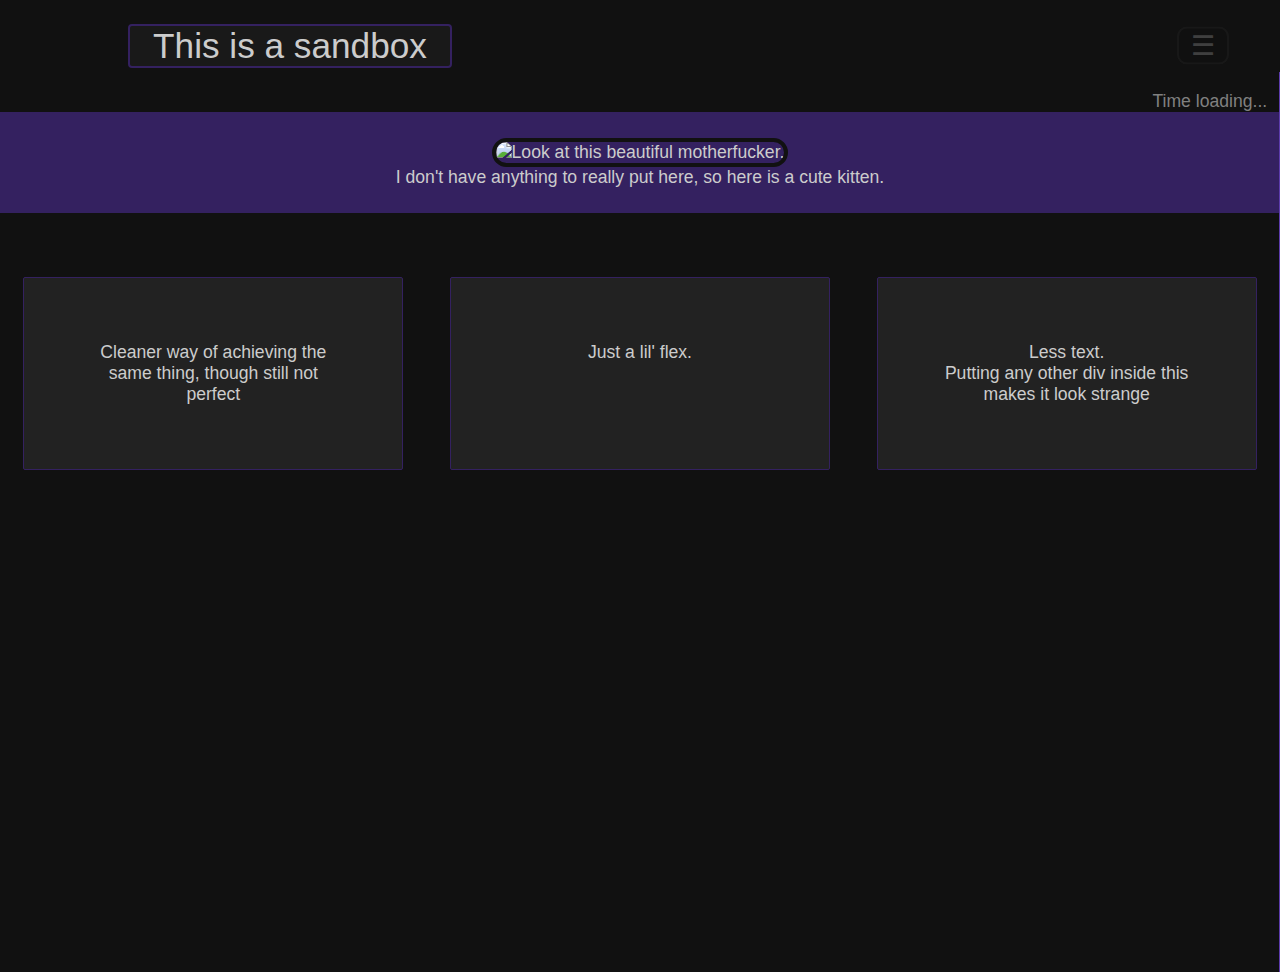
==== commit b8a6f924: "Nav is overlayed, a little dirty but can't be bothered to change that now" ====
--- a/index.html
+++ b/index.html
@@ -37,7 +37,7 @@
 
             </div>
 
-            <div id="badgesDiv">
+            <!-- <div id="badgesDiv">
                 <div class="canvasContainer">
                     <canvas class="drawingCanvas" width="500" height="200"></canvas>
                     <div class="absoluteChild">Snazzy textbox, with flashy animation in a canvas around the cursor!
@@ -66,7 +66,7 @@
                     <canvas class="drawingCanvas" width="500" height="200"></canvas>
                     <div class="absoluteChild">A lot less text in this one.</div>
                 </div>
-            </div>
+            </div> -->
 
             <div id="alternating-container">
                 <div class="alternating left">
--- a/sandbox.css
+++ b/sandbox.css
@@ -104,7 +104,7 @@
     float: right;
     position: sticky;
     top: 4%;
-    margin-right: 3%;
+    margin-right: 5%;
     /* opacity: 0.5; */
     border: 1px solid #333;
     border-radius: 5px;
@@ -125,12 +125,14 @@
 }
 
 .nav {
-    position: sticky;
+    position: absolute;
+    top: 8%;
+    right: 0%;
     background-color: #181818;
     border-left: 1px solid #5c3bab;
     padding-top: 0;
     height: 100vh;
-    opacity: 0.9;
+    /* opacity: 0.9; */
     width: 200px;
     overflow: hidden;
     /* min-width: 10%; */
